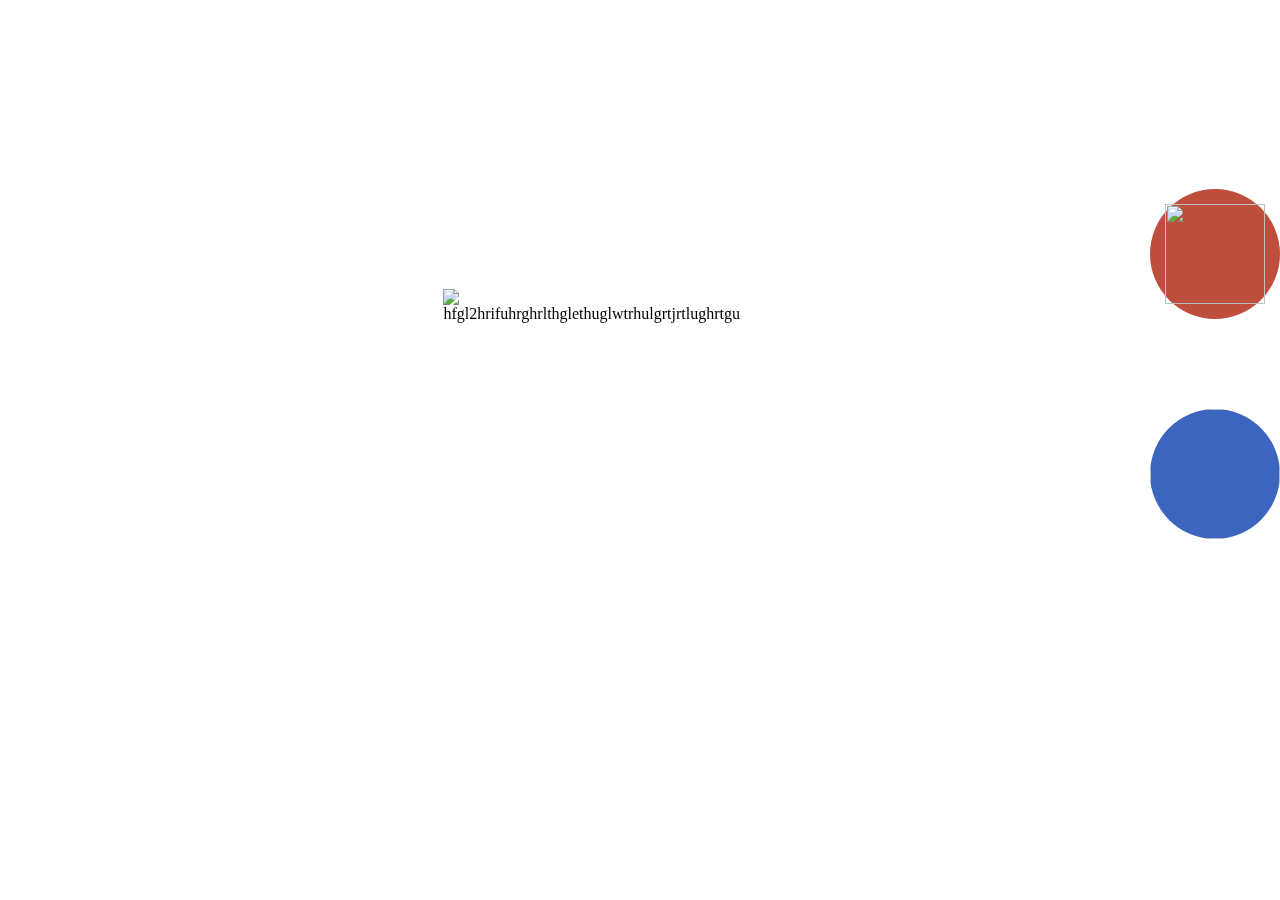
==== index.html @ c4080c1a "dwhiffffffgyegyrfffffffffffgidwfhefyiwiyodfrf" ====
<!DOCTYPE html>
<html lang="ru">
<head>
    <meta charset="UTF-8">
    <title>Document</title>
    <link href="Meditaciacss.css" rel="stylesheet">
</head>
<body>
    <video class="fon" loop>
        <source src="video/beach.mp4">
    </video>
<div class=" contener">
<div>
  <ul>
      <li>
        <button class="Minutes2">2 Minutes</button>
      </li>
      <li>
        <button class="Minutes5">5 Minutes</button>
          
      </li>
      <li>
        <button class="Minutes10">10 Minutes</button>
      </li>
  </ul> 
</div>
<div class="diiiiiiiiiiiiiiiiiiiiiiiiiiiiiiiiiiiiiiiiiiiiiiiiiiiiiiiiiiiiiiiiiiiiivvvvvvvv">
  <svg class="blue"width="453" height="453" viewBox="0 0 453 453" fill="none" xmlns="http://www.w3.org/2000/svg">
    <circle cx="226.5" cy="226.5" r="216.5" stroke="#018EBA" stroke-width="20"/>
  </svg>
  <svg class="white"width="453" height="453" viewBox="0 0 453 453" fill="none" xmlns="http://www.w3.org/2000/svg">
    <circle cx="226.5" cy="226.5" r="216.5" stroke="#FFFFFF" stroke-width="20"/>
  </svg>
  <img src="C:\Users\User\Downloads\Новая папка (2)\play.svg" alt="hfgl2hrifuhrghrlthglethuglwtrhulgrtjrtlughrtgu"class='play'>
  <p class="chisla">00:00</p>

</div>
<div>
  <div class="sun_button">
 <img class="sun" src="C:\Users\User\Downloads\Новая папка (2)\svg\svg\beach.svg">
  </div>
  <div class="rain_button">
    <img class="rain" src="C:\Users\User\Downloads\Новая папка (2)\rain.svg">
     </div>
</div>
</div>
<audio class="song">
   <source src="sounds/beach.mp3">
</audio>
  <script src="Meditaciajavascript.js"></script> 
    
</body>
</html>
---- Meditaciacss.css ----
*{
     margin: 0px;
     padding: 0px;
     box-sizing: border-box;
 }
 
video{
    position: fixed;
    z-index: -5;
    width: 100%;
}

ul{
    
    
}

button{
    background-color:rgba(250, 250, 250, 0);
    color: white;
    width: 200px;
    height: 100px;
    margin:40px;
    border: solid 5px white;
    border-radius: 7px;
    font-family: 'Gill Sans', 'Gill Sans MT', Calibri, 'Trebuchet MS', sans-serif;
    font-size:30px;
}

p{
    color:white;
    font-family: 'Gill Sans', 'Gill Sans MT', Calibri, 'Trebuchet MS', sans-serif;
    font-size:30px;
}

.diiiiiiiiiiiiiiiiiiiiiiiiiiiiiiiiiiiiiiiiiiiiiiiiiiiiiiiiiiiiiiiiiiiiivvvvvvvv{
    text-align: center;
    position: relative;
}

.contener{
    display: flex;
    justify-content:space-between;
    padding-top: 189px;
}

.sun{
    text-align: center;
    height: 100px; 
    width: 100px;
}

.sun_button{
    border-radius: 50%;
    background-color:rgb(190, 79, 60);
    height: 130px; 
    width: 130px;
    text-align: center; 
    padding-top:15px;  
}

.rain_button{
    text-align: center; 
    padding-top:45px;  
}
.sun{
    text-align: center;
    height: 100px; 
    width: 100px;
}
.rain{
    margin-top:45px; 
    background-color:rgb(60, 101, 190); 
     border-radius: 50%;
     height: 130px; 
     width: 130px;
     text-align: center;
}


.white{
    position: absolute;
   right: -195px;
   top: 50px;
    z-index: -3;
}

.blue{
   position: absolute;
   top :50px;
   right: -195px;
   transform: rotate(-90deg);
}

.chisla{
    position: absolute;
    bottom :5px;
    right:5px;
}

.play{
    position: absolute;
    top:100px;
    right: -25px;
}
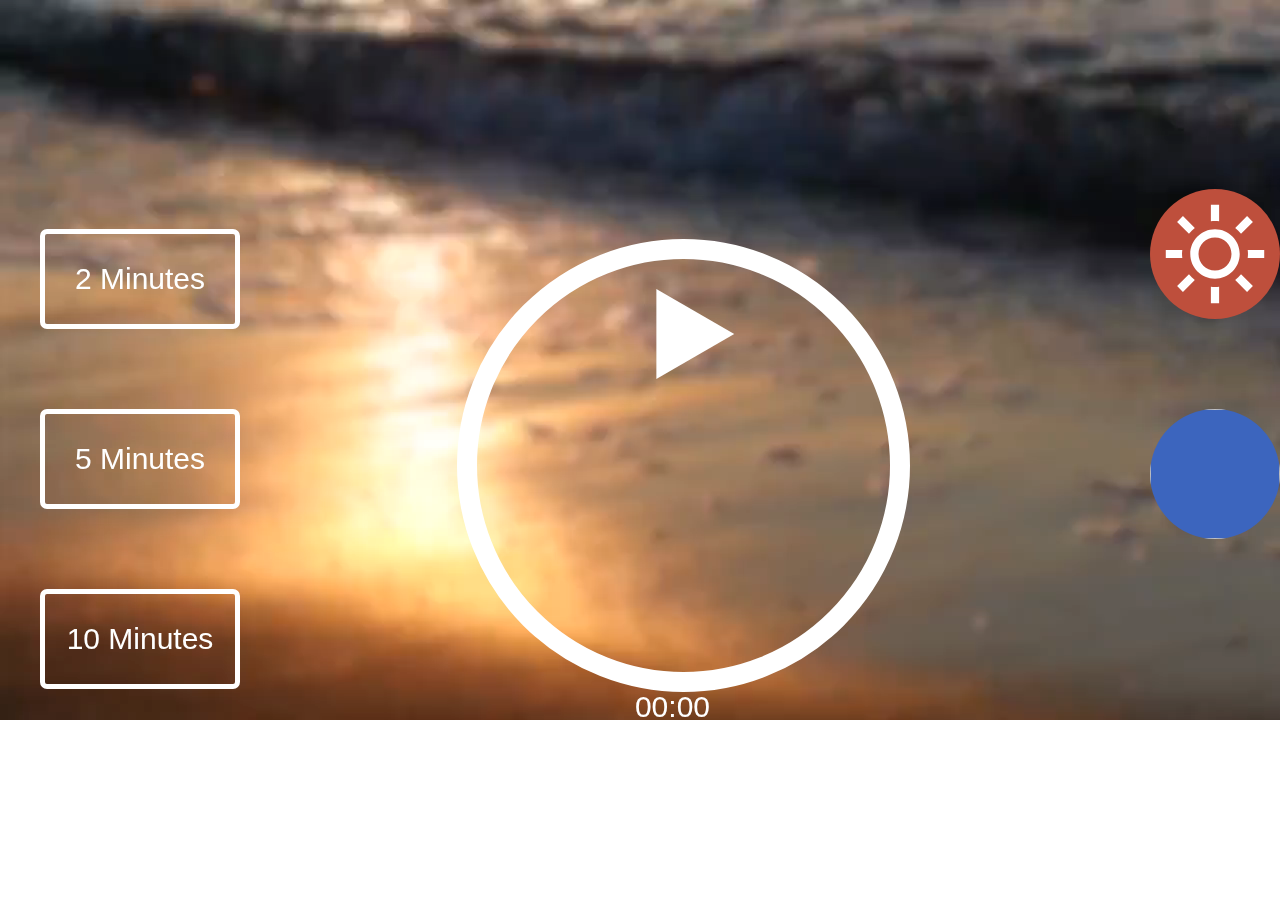
==== commit 812cd9c9: "Rename Meditacia.html to index.html" ====
--- a/index.html
+++ b/index.html
@@ -7,7 +7,7 @@
 </head>
 <body>
     <video class="fon" loop>
-        <source src="video/beach.mp4">
+        <source src="beach.mp4">
     </video>
 <div class=" contener">
 <div>
@@ -17,7 +17,6 @@
       </li>
       <li>
         <button class="Minutes5">5 Minutes</button>
-          
       </li>
       <li>
         <button class="Minutes10">10 Minutes</button>
@@ -31,23 +30,22 @@
   <svg class="white"width="453" height="453" viewBox="0 0 453 453" fill="none" xmlns="http://www.w3.org/2000/svg">
     <circle cx="226.5" cy="226.5" r="216.5" stroke="#FFFFFF" stroke-width="20"/>
   </svg>
-  <img src="C:\Users\User\Downloads\Новая папка (2)\play.svg" alt="hfgl2hrifuhrghrlthglethuglwtrhulgrtjrtlughrtgu"class='play'>
+  <img src="play.svg" alt="hfgl2hrifuhrghrlthglethuglwtrhulgrtjrtlughrtgu"class='play'>
   <p class="chisla">00:00</p>
 
 </div>
 <div>
   <div class="sun_button">
- <img class="sun" src="C:\Users\User\Downloads\Новая папка (2)\svg\svg\beach.svg">
+ <img class="sun" src="beach.svg">
   </div>
   <div class="rain_button">
-    <img class="rain" src="C:\Users\User\Downloads\Новая папка (2)\rain.svg">
+    <img class="rain" src="rain.svg">
      </div>
 </div>
 </div>
 <audio class="song">
-   <source src="sounds/beach.mp3">
+   <source src="beach.mp3">
 </audio>
   <script src="Meditaciajavascript.js"></script> 
-    
 </body>
 </html>
